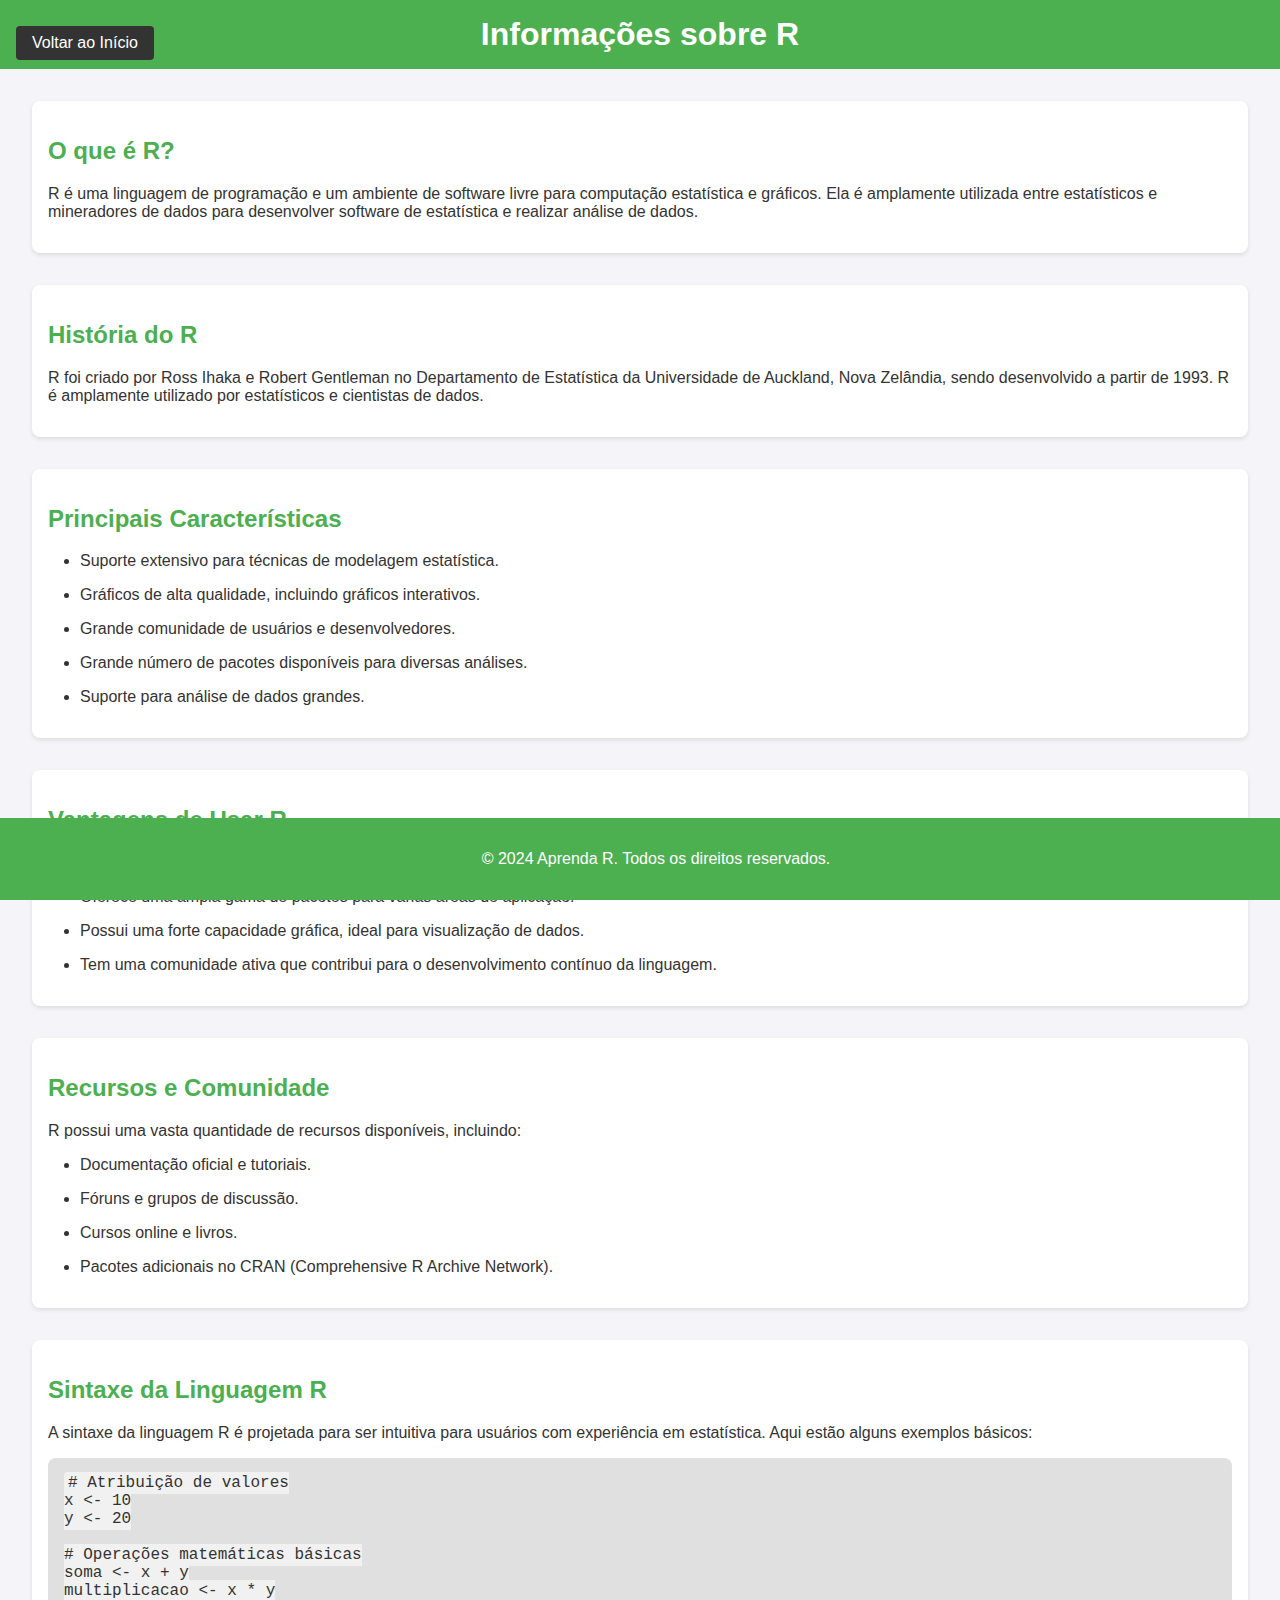
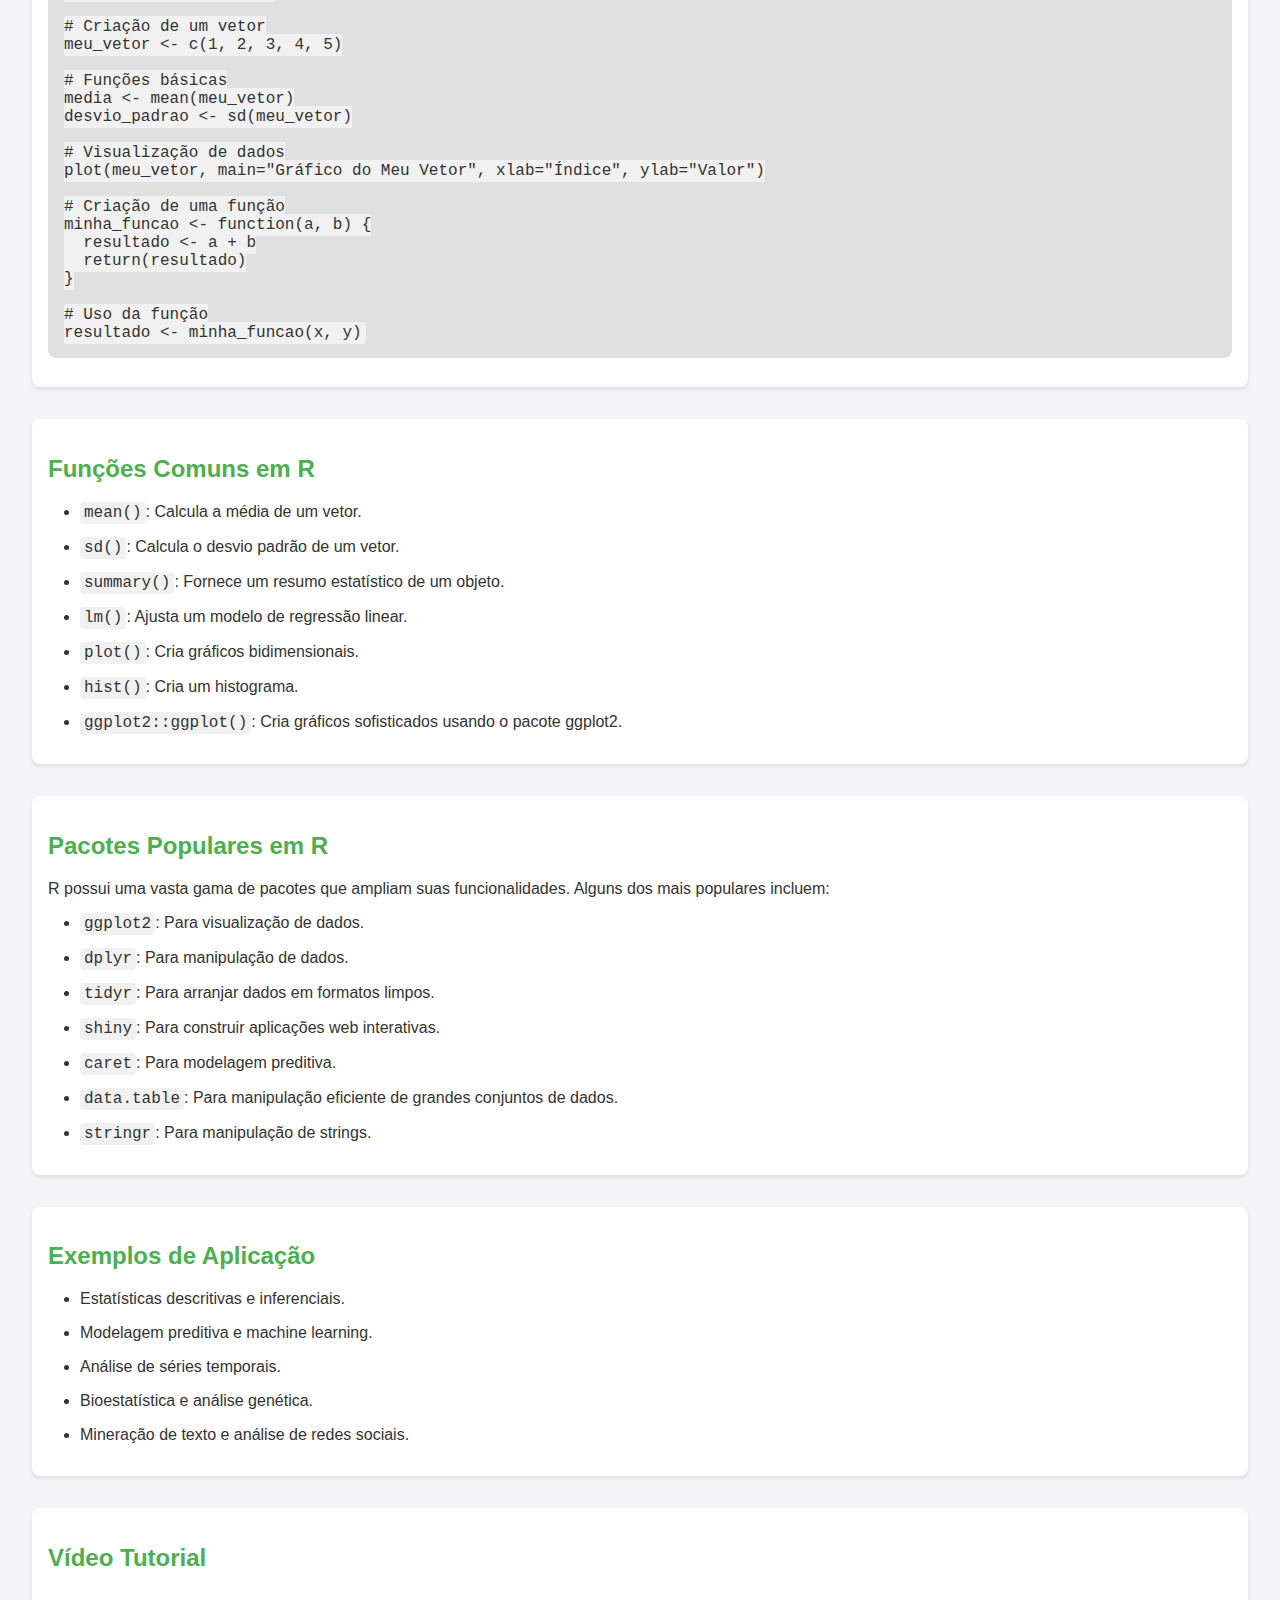
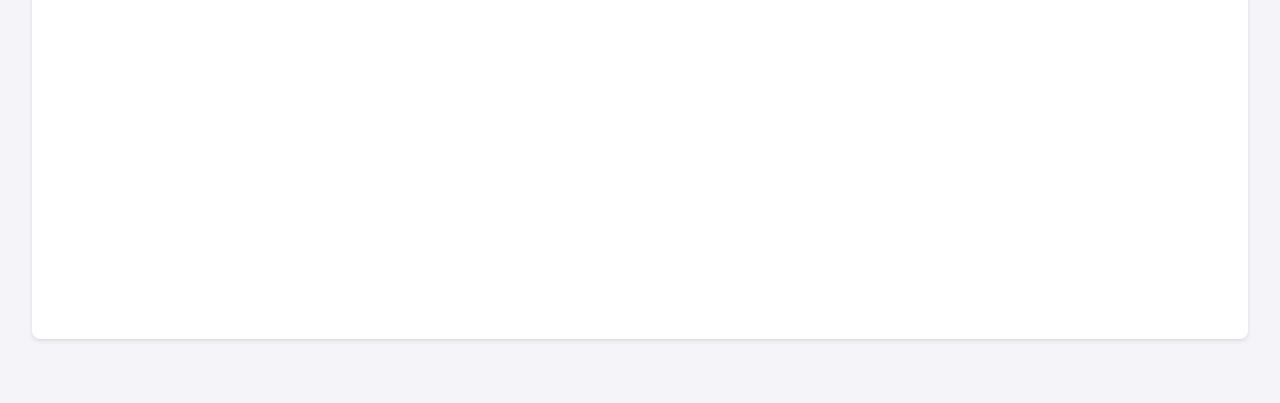
==== informacoes.html @ 686e8686 "Add files via upload" ====
<!DOCTYPE html>
<html lang="pt-BR">
<head>
    <meta charset="UTF-8">
    <meta name="viewport" content="width=device-width, initial-scale=1.0">
    <title>Informações sobre R</title>
    <link rel="stylesheet" href="style.css">
</head>
<body>
    <header>
        <h1>Informações sobre R</h1>
        <a href="index.html" class="btn">Voltar ao Início</a>
    </header>
    <main>
        <section>
            <h2>O que é R?</h2>
            <p>R é uma linguagem de programação e um ambiente de software livre para computação estatística e gráficos. Ela é amplamente utilizada entre estatísticos e mineradores de dados para desenvolver software de estatística e realizar análise de dados.</p>
        </section>
        <section>
            <h2>História do R</h2>
            <p>R foi criado por Ross Ihaka e Robert Gentleman no Departamento de Estatística da Universidade de Auckland, Nova Zelândia, sendo desenvolvido a partir de 1993. R é amplamente utilizado por estatísticos e cientistas de dados.</p>
        </section>
        <section>
            <h2>Principais Características</h2>
            <ul>
                <li>Suporte extensivo para técnicas de modelagem estatística.</li>
                <li>Gráficos de alta qualidade, incluindo gráficos interativos.</li>
                <li>Grande comunidade de usuários e desenvolvedores.</li>
                <li>Grande número de pacotes disponíveis para diversas análises.</li>
                <li>Suporte para análise de dados grandes.</li>
            </ul>
        </section>
        <section>
            <h2>Vantagens de Usar R</h2>
            <ul>
                <li>É uma linguagem de código aberto, o que significa que é gratuita para usar e modificar.</li>
                <li>Oferece uma ampla gama de pacotes para várias áreas de aplicação.</li>
                <li>Possui uma forte capacidade gráfica, ideal para visualização de dados.</li>
                <li>Tem uma comunidade ativa que contribui para o desenvolvimento contínuo da linguagem.</li>
            </ul>
        </section>
        <section>
            <h2>Recursos e Comunidade</h2>
            <p>R possui uma vasta quantidade de recursos disponíveis, incluindo:</p>
            <ul>
                <li>Documentação oficial e tutoriais.</li>
                <li>Fóruns e grupos de discussão.</li>
                <li>Cursos online e livros.</li>
                <li>Pacotes adicionais no CRAN (Comprehensive R Archive Network).</li>
            </ul>
        </section>
        <section>
            <h2>Sintaxe da Linguagem R</h2>
            <p>A sintaxe da linguagem R é projetada para ser intuitiva para usuários com experiência em estatística. Aqui estão alguns exemplos básicos:</p>
            <pre><code># Atribuição de valores
x <- 10
y <- 20

# Operações matemáticas básicas
soma <- x + y
multiplicacao <- x * y

# Criação de um vetor
meu_vetor <- c(1, 2, 3, 4, 5)

# Funções básicas
media <- mean(meu_vetor)
desvio_padrao <- sd(meu_vetor)

# Visualização de dados
plot(meu_vetor, main="Gráfico do Meu Vetor", xlab="Índice", ylab="Valor")

# Criação de uma função
minha_funcao <- function(a, b) {
  resultado <- a + b
  return(resultado)
}

# Uso da função
resultado <- minha_funcao(x, y)
</code></pre>
        </section>
        <section>
            <h2>Funções Comuns em R</h2>
            <ul>
                <li><code>mean()</code>: Calcula a média de um vetor.</li>
                <li><code>sd()</code>: Calcula o desvio padrão de um vetor.</li>
                <li><code>summary()</code>: Fornece um resumo estatístico de um objeto.</li>
                <li><code>lm()</code>: Ajusta um modelo de regressão linear.</li>
                <li><code>plot()</code>: Cria gráficos bidimensionais.</li>
                <li><code>hist()</code>: Cria um histograma.</li>
                <li><code>ggplot2::ggplot()</code>: Cria gráficos sofisticados usando o pacote ggplot2.</li>
            </ul>
        </section>
        <section>
            <h2>Pacotes Populares em R</h2>
            <p>R possui uma vasta gama de pacotes que ampliam suas funcionalidades. Alguns dos mais populares incluem:</p>
            <ul>
                <li><code>ggplot2</code>: Para visualização de dados.</li>
                <li><code>dplyr</code>: Para manipulação de dados.</li>
                <li><code>tidyr</code>: Para arranjar dados em formatos limpos.</li>
                <li><code>shiny</code>: Para construir aplicações web interativas.</li>
                <li><code>caret</code>: Para modelagem preditiva.</li>
                <li><code>data.table</code>: Para manipulação eficiente de grandes conjuntos de dados.</li>
                <li><code>stringr</code>: Para manipulação de strings.</li>
            </ul>
        </section>
        <section>
            <h2>Exemplos de Aplicação</h2>
            <ul>
                <li>Estatísticas descritivas e inferenciais.</li>
                <li>Modelagem preditiva e machine learning.</li>
                <li>Análise de séries temporais.</li>
                <li>Bioestatística e análise genética.</li>
                <li>Mineração de texto e análise de redes sociais.</li>
            </ul>
        </section>
        <section>
            <h2>Vídeo Tutorial</h2>
            <div class="video-container">
                <iframe width="560" height="315" src="https://www.youtube.com/embed/SeuLinkDoVideoAqui" frameborder="0" allow="accelerometer; autoplay; encrypted-media; gyroscope; picture-in-picture" allowfullscreen></iframe>
            </div>
        </section>
    </main>
    <footer>
        <p>&copy; 2024 Aprenda R. Todos os direitos reservados.</p>
    </footer>
</body>
</html>
---- style.css ----
/* style.css */

body {
    font-family: 'Arial', sans-serif;
    background-color: #f4f4f9;
    color: #333;
    margin: 0;
    padding: 0;
}

header {
    background-color: #4CAF50;
    color: white;
    padding: 1rem;
    text-align: center;
    position: relative;
}

header h1 {
    margin: 0;
}

header .btn {
    position: absolute;
    top: 50%;
    transform: translateY(-50%);
    left: 1rem;
    color: white;
    text-decoration: none;
    background-color: #333;
    padding: 0.5rem 1rem;
    border-radius: 4px;
}

main {
    padding: 2rem;
}

h2 {
    color: #4CAF50;
}

section {
    margin-bottom: 2rem;
    padding: 1rem;
    background: white;
    border-radius: 8px;
    box-shadow: 0 2px 4px rgba(0, 0, 0, 0.1);
}

.feature {
    display: inline-block;
    vertical-align: top;
    width: 30%;
    margin-right: 1.5%;
}

.feature:last-child {
    margin-right: 0;
}

.feature h2 {
    font-size: 1.5rem;
}

.feature p {
    font-size: 1rem;
}

.btn {
    display: inline-block;
    padding: 0.5rem 1rem;
    color: white;
    background-color: #4CAF50;
    text-decoration: none;
    border-radius: 4px;
    margin-top: 0.5rem;
}

ol {
    list-style-type: decimal;
    padding-left: 2rem;
}

li {
    margin-bottom: 1rem;
}

li h3 {
    font-size: 1.25rem;
    color: #333;
}

ul {
    list-style-type: disc;
    padding-left: 2rem;
}

pre {
    background-color: #e0e0e0;
    padding: 1rem;
    border-radius: 8px;
    overflow-x: auto;
}

footer {
    background-color: #4CAF50;
    color: white;
    text-align: center;
    padding: 1rem;
    position: fixed;
    bottom: 0;
    width: 100%;
}

.video-container {
    text-align: center;
    margin-top: 2rem;
}

.video-container iframe {
    max-width: 100%;
    border: none;
}

code {
    background-color: #f1f1f1;
    padding: 2px 4px;
    border-radius: 4px;
    font-family: 'Courier New', Courier, monospace;
}
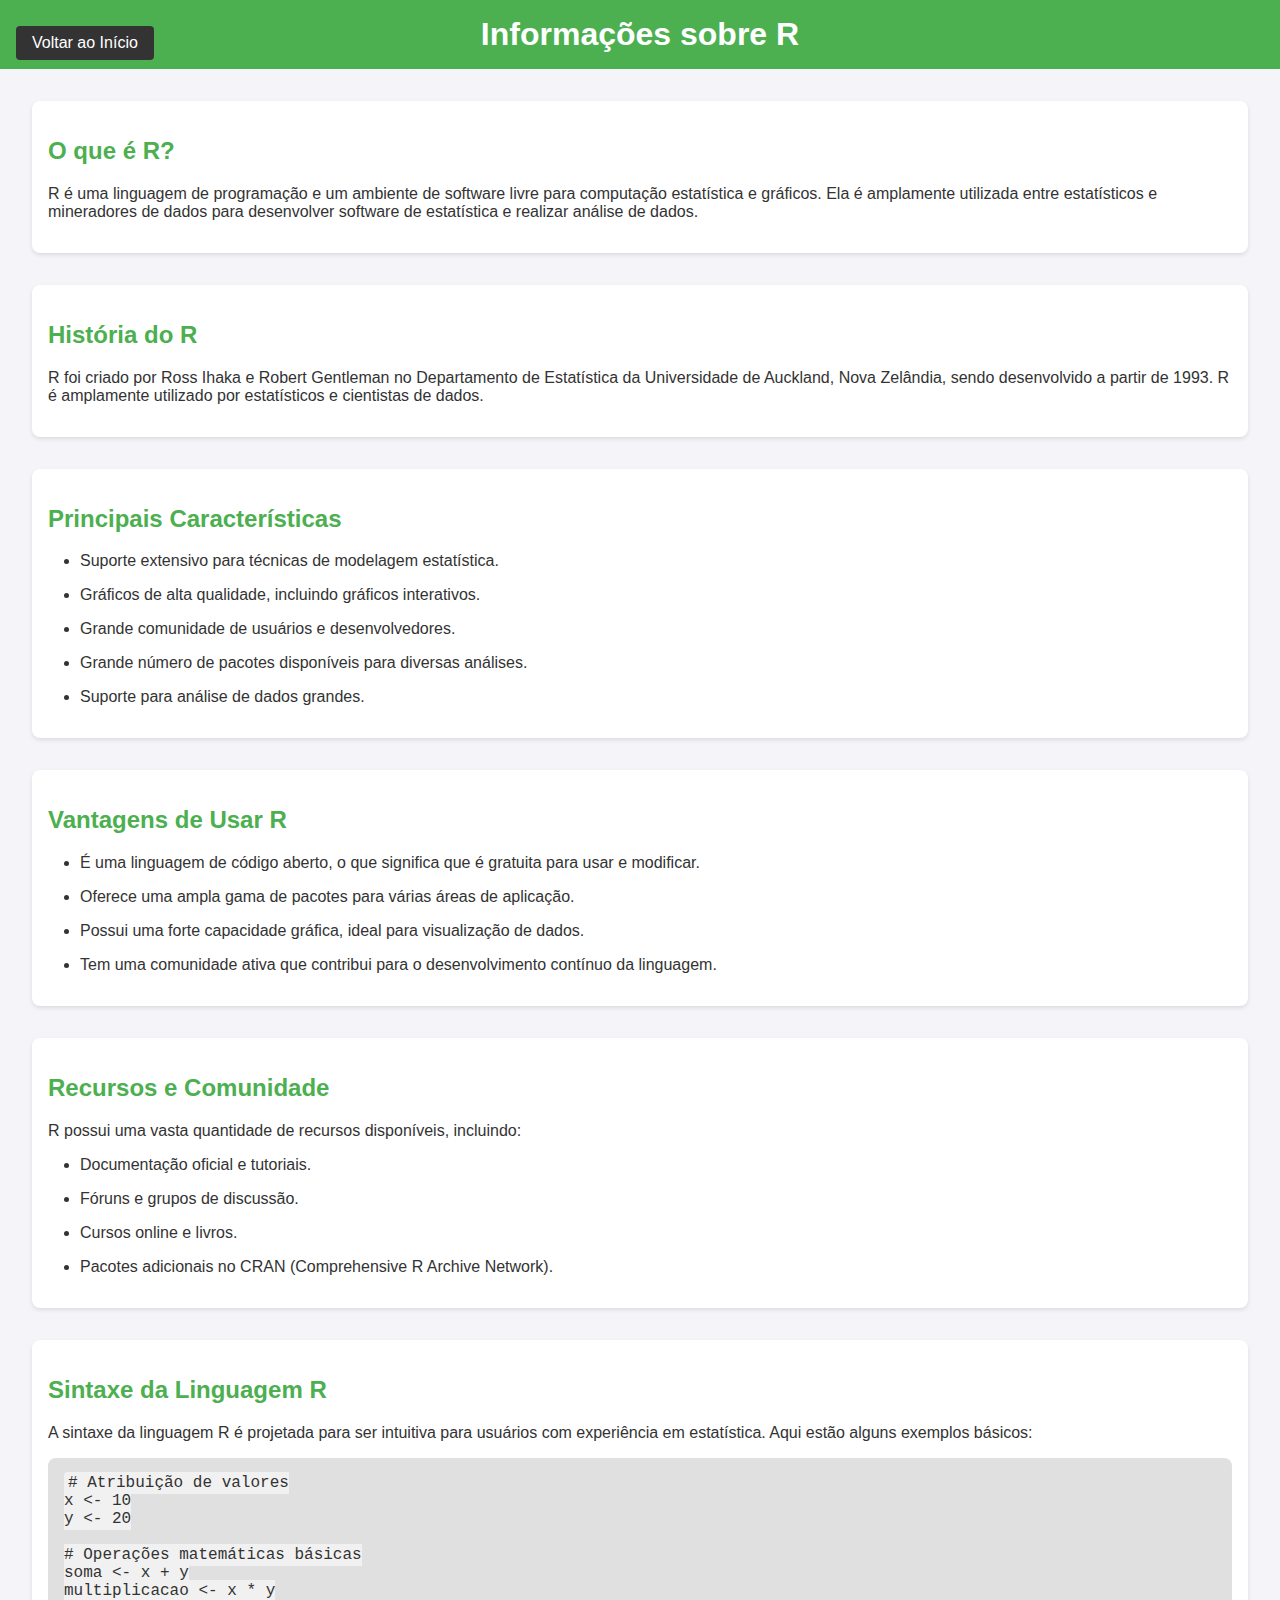
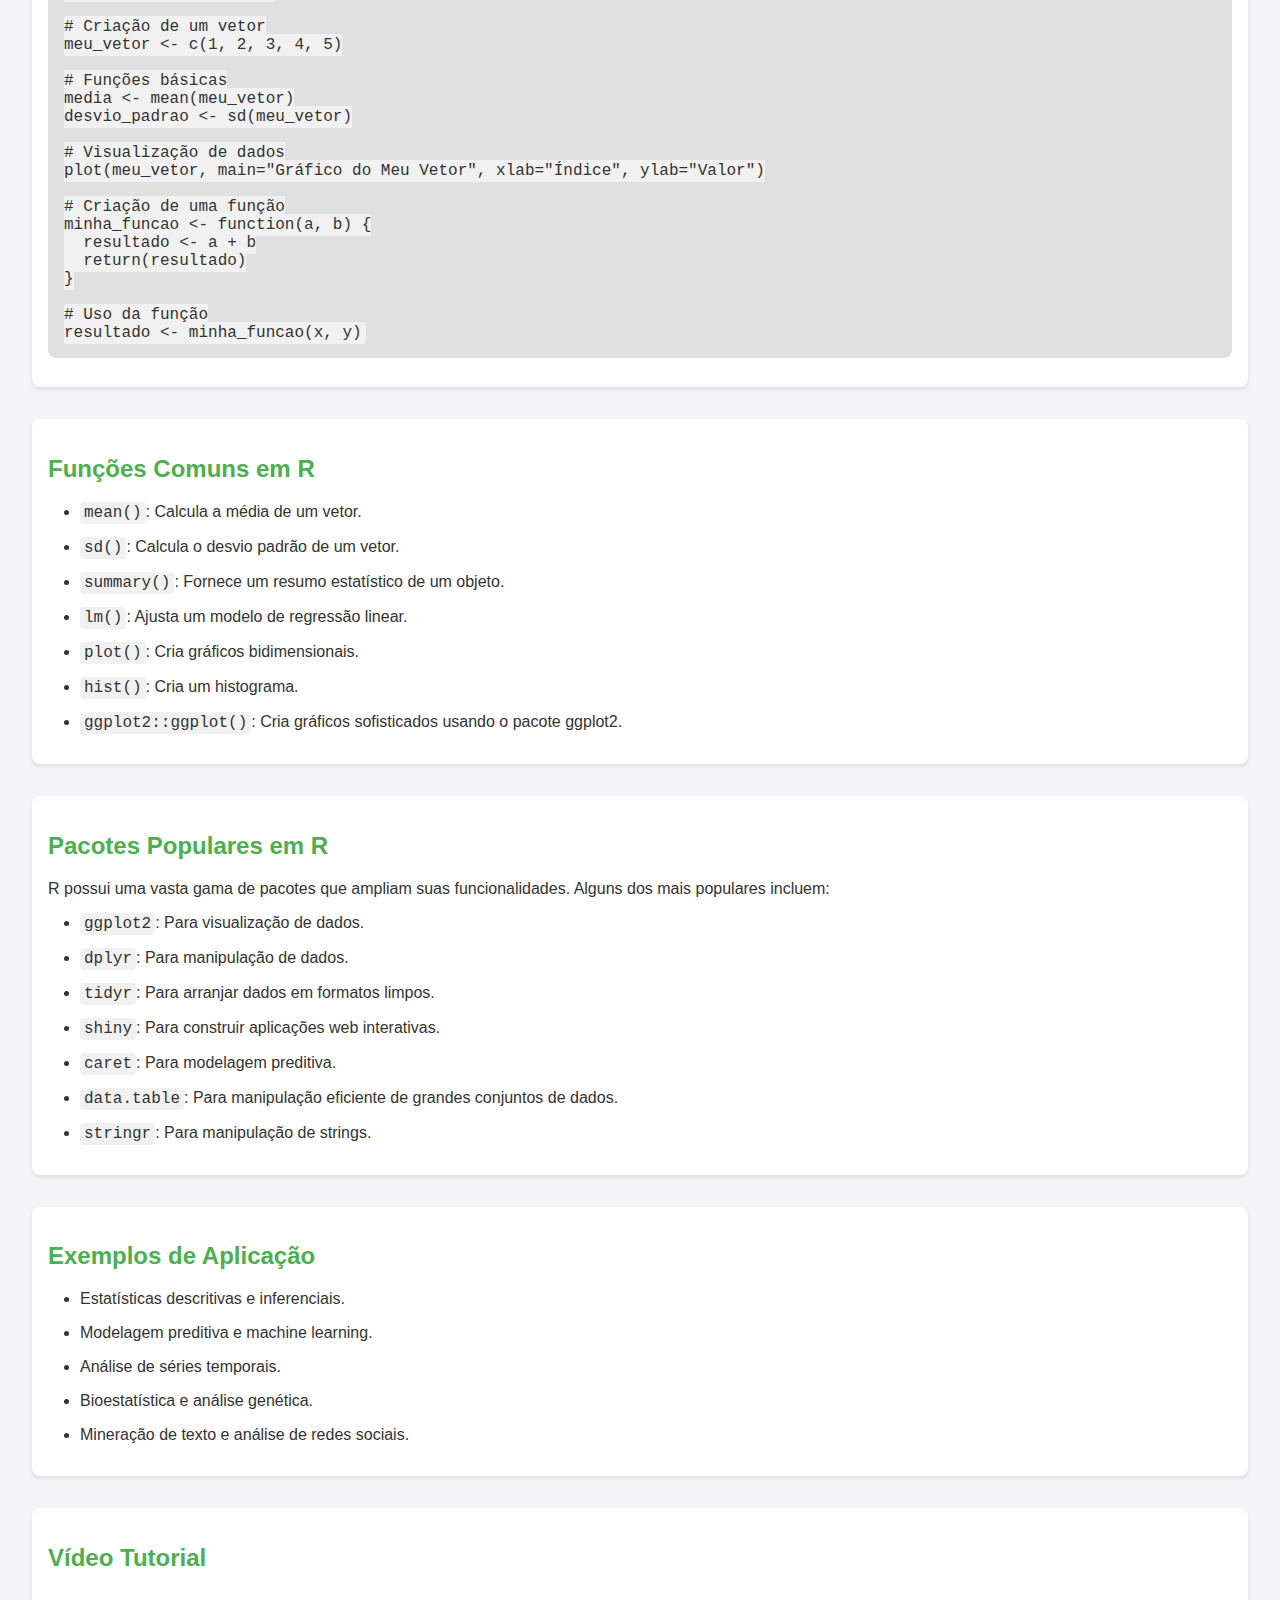
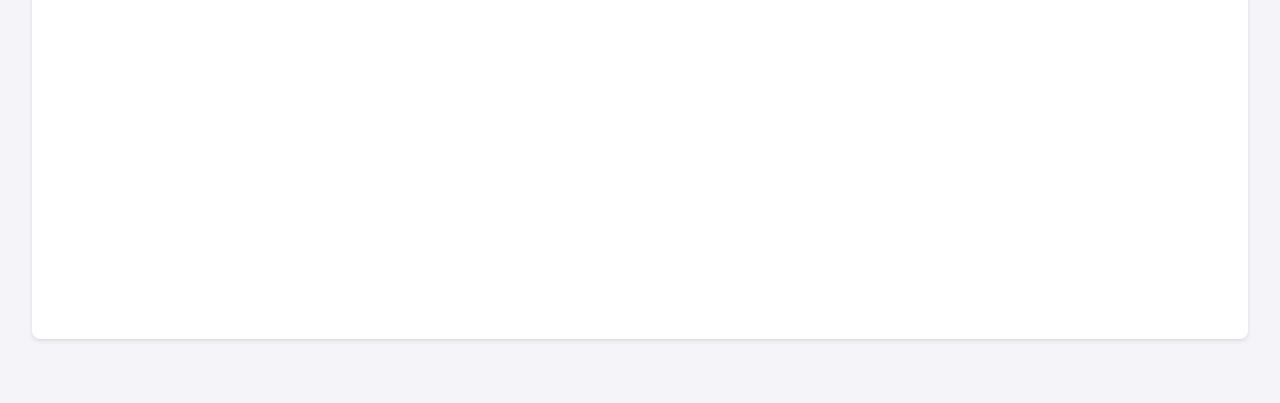
==== commit 5c948a8d: "Adicionando página de informações com correção" ====
--- a/informacoes.html
+++ b/informacoes.html
@@ -122,8 +122,5 @@
             </div>
         </section>
     </main>
-    <footer>
-        <p>&copy; 2024 Aprenda R. Todos os direitos reservados.</p>
-    </footer>
 </body>
 </html>
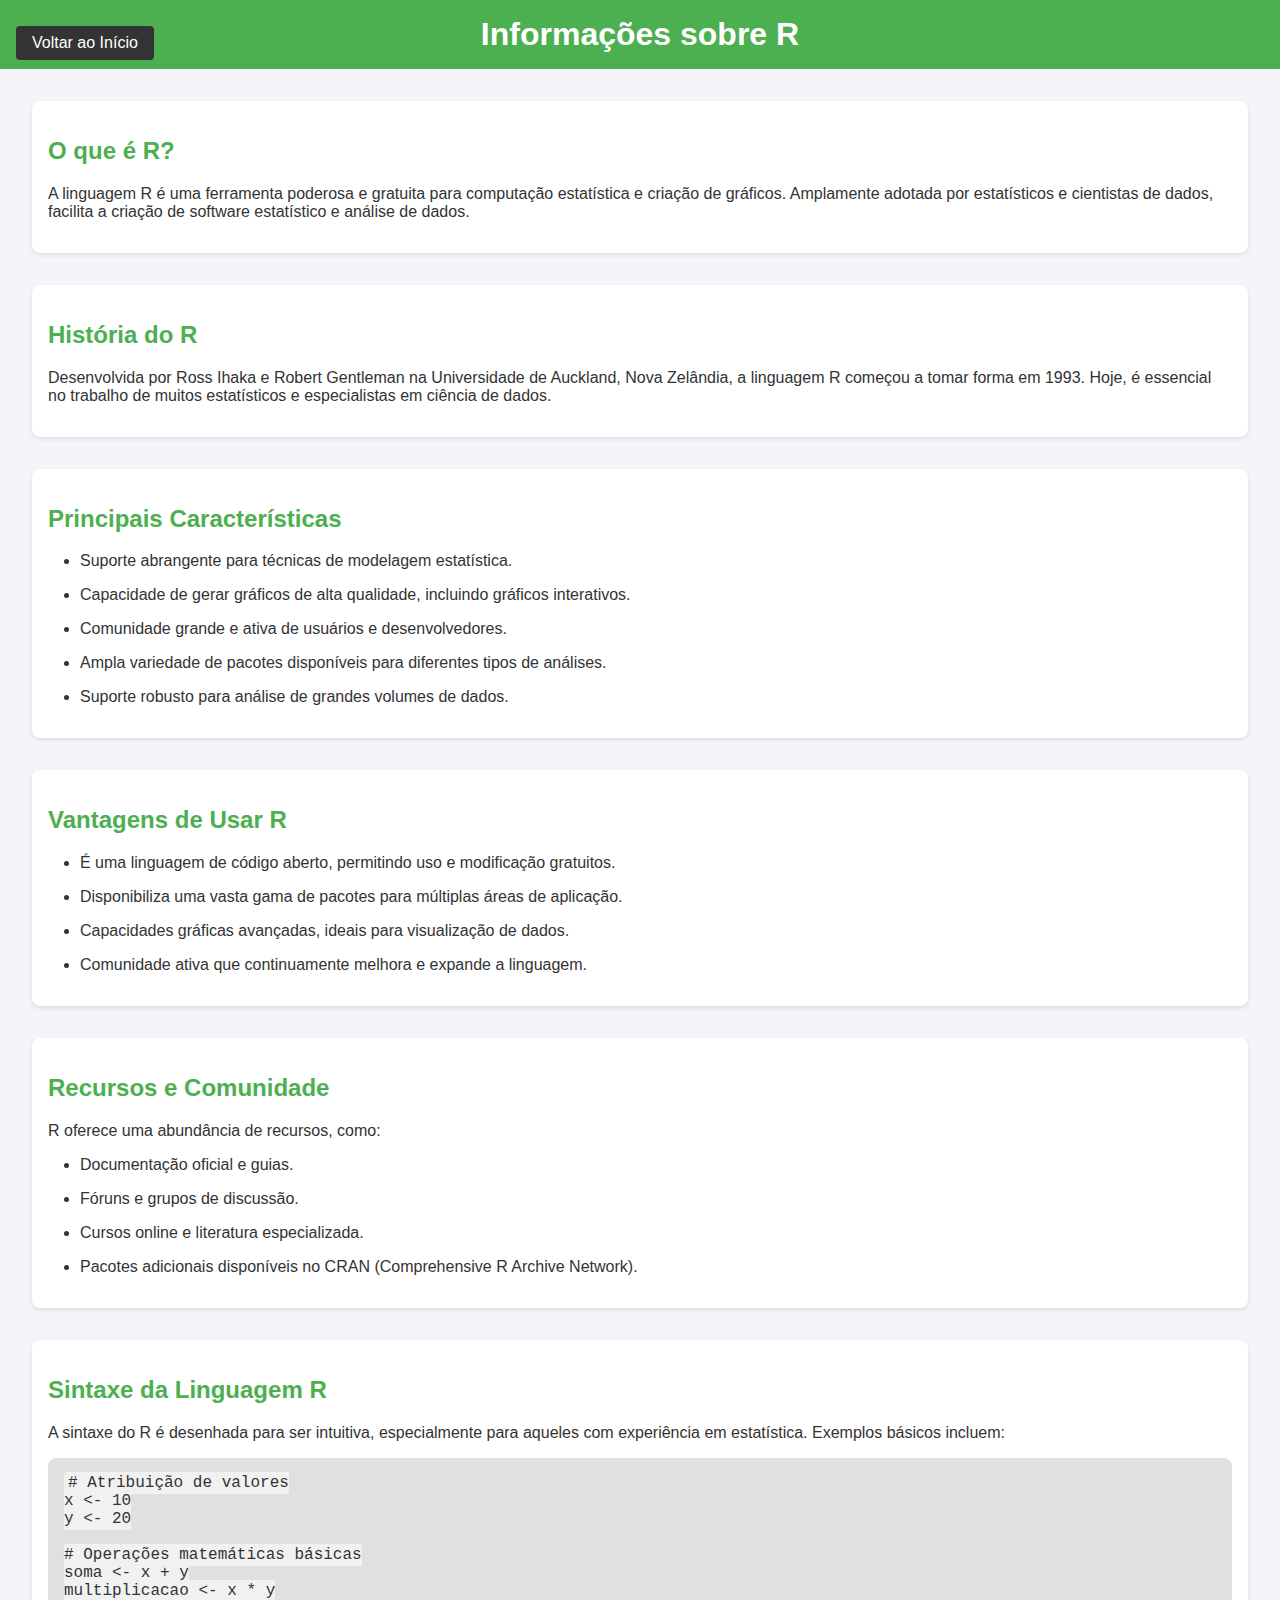
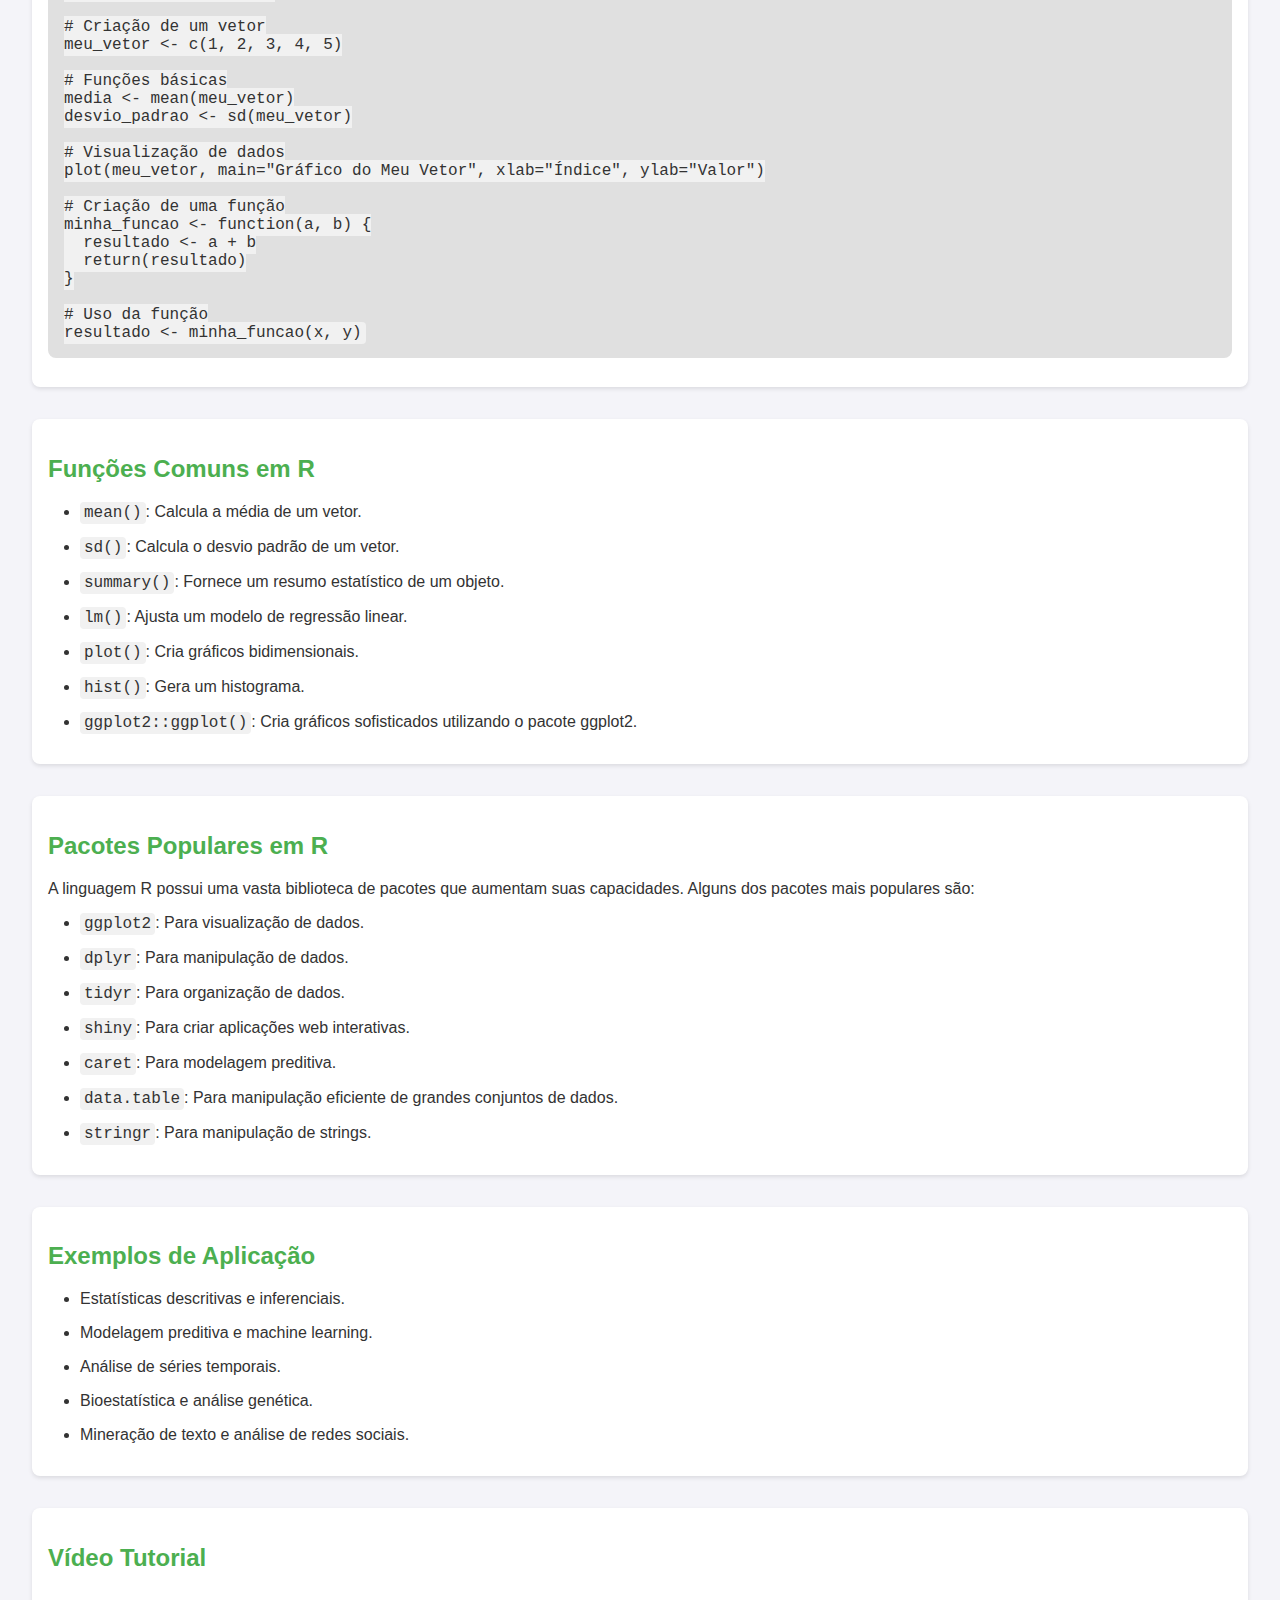
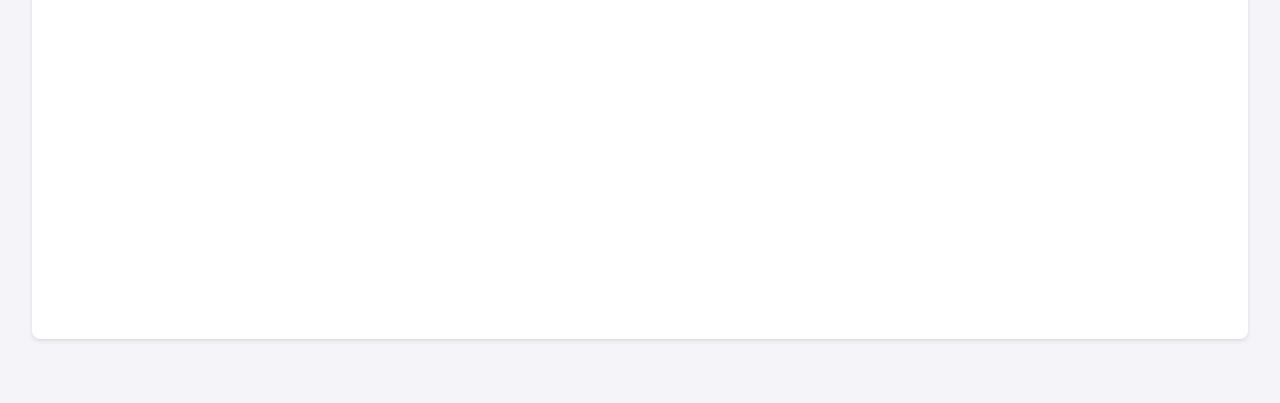
==== commit ebf2f278: "pronto" ====
--- a/informacoes.html
+++ b/informacoes.html
@@ -1,58 +1,90 @@
 <!DOCTYPE html>
 <html lang="pt-BR">
-<head>
-    <meta charset="UTF-8">
-    <meta name="viewport" content="width=device-width, initial-scale=1.0">
+  <head>
+    <meta charset="UTF-8" />
+    <meta name="viewport" content="width=device-width, initial-scale=1.0" />
     <title>Informações sobre R</title>
-    <link rel="stylesheet" href="style.css">
-</head>
-<body>
+    <link rel="stylesheet" href="style.css" />
+  </head>
+  <body>
     <header>
-        <h1>Informações sobre R</h1>
-        <a href="index.html" class="btn">Voltar ao Início</a>
+      <h1>Informações sobre R</h1>
+      <a href="index.html" class="btn">Voltar ao Início</a>
     </header>
     <main>
-        <section>
-            <h2>O que é R?</h2>
-            <p>R é uma linguagem de programação e um ambiente de software livre para computação estatística e gráficos. Ela é amplamente utilizada entre estatísticos e mineradores de dados para desenvolver software de estatística e realizar análise de dados.</p>
-        </section>
-        <section>
-            <h2>História do R</h2>
-            <p>R foi criado por Ross Ihaka e Robert Gentleman no Departamento de Estatística da Universidade de Auckland, Nova Zelândia, sendo desenvolvido a partir de 1993. R é amplamente utilizado por estatísticos e cientistas de dados.</p>
-        </section>
-        <section>
-            <h2>Principais Características</h2>
-            <ul>
-                <li>Suporte extensivo para técnicas de modelagem estatística.</li>
-                <li>Gráficos de alta qualidade, incluindo gráficos interativos.</li>
-                <li>Grande comunidade de usuários e desenvolvedores.</li>
-                <li>Grande número de pacotes disponíveis para diversas análises.</li>
-                <li>Suporte para análise de dados grandes.</li>
-            </ul>
-        </section>
-        <section>
-            <h2>Vantagens de Usar R</h2>
-            <ul>
-                <li>É uma linguagem de código aberto, o que significa que é gratuita para usar e modificar.</li>
-                <li>Oferece uma ampla gama de pacotes para várias áreas de aplicação.</li>
-                <li>Possui uma forte capacidade gráfica, ideal para visualização de dados.</li>
-                <li>Tem uma comunidade ativa que contribui para o desenvolvimento contínuo da linguagem.</li>
-            </ul>
-        </section>
-        <section>
-            <h2>Recursos e Comunidade</h2>
-            <p>R possui uma vasta quantidade de recursos disponíveis, incluindo:</p>
-            <ul>
-                <li>Documentação oficial e tutoriais.</li>
-                <li>Fóruns e grupos de discussão.</li>
-                <li>Cursos online e livros.</li>
-                <li>Pacotes adicionais no CRAN (Comprehensive R Archive Network).</li>
-            </ul>
-        </section>
-        <section>
-            <h2>Sintaxe da Linguagem R</h2>
-            <p>A sintaxe da linguagem R é projetada para ser intuitiva para usuários com experiência em estatística. Aqui estão alguns exemplos básicos:</p>
-            <pre><code># Atribuição de valores
+      <section>
+        <h2>O que é R?</h2>
+        <p>
+          A linguagem R é uma ferramenta poderosa e gratuita para computação
+          estatística e criação de gráficos. Amplamente adotada por estatísticos
+          e cientistas de dados, facilita a criação de software estatístico e
+          análise de dados.
+        </p>
+      </section>
+      <section>
+        <h2>História do R</h2>
+        <p>
+          Desenvolvida por Ross Ihaka e Robert Gentleman na Universidade de
+          Auckland, Nova Zelândia, a linguagem R começou a tomar forma em 1993.
+          Hoje, é essencial no trabalho de muitos estatísticos e especialistas
+          em ciência de dados.
+        </p>
+      </section>
+      <section>
+        <h2>Principais Características</h2>
+        <ul>
+          <li>Suporte abrangente para técnicas de modelagem estatística.</li>
+          <li>
+            Capacidade de gerar gráficos de alta qualidade, incluindo gráficos
+            interativos.
+          </li>
+          <li>Comunidade grande e ativa de usuários e desenvolvedores.</li>
+          <li>
+            Ampla variedade de pacotes disponíveis para diferentes tipos de
+            análises.
+          </li>
+          <li>Suporte robusto para análise de grandes volumes de dados.</li>
+        </ul>
+      </section>
+      <section>
+        <h2>Vantagens de Usar R</h2>
+        <ul>
+          <li>
+            É uma linguagem de código aberto, permitindo uso e modificação
+            gratuitos.
+          </li>
+          <li>
+            Disponibiliza uma vasta gama de pacotes para múltiplas áreas de
+            aplicação.
+          </li>
+          <li>
+            Capacidades gráficas avançadas, ideais para visualização de dados.
+          </li>
+          <li>
+            Comunidade ativa que continuamente melhora e expande a linguagem.
+          </li>
+        </ul>
+      </section>
+      <section>
+        <h2>Recursos e Comunidade</h2>
+        <p>R oferece uma abundância de recursos, como:</p>
+        <ul>
+          <li>Documentação oficial e guias.</li>
+          <li>Fóruns e grupos de discussão.</li>
+          <li>Cursos online e literatura especializada.</li>
+          <li>
+            Pacotes adicionais disponíveis no CRAN (Comprehensive R Archive
+            Network).
+          </li>
+        </ul>
+      </section>
+      <section>
+        <h2>Sintaxe da Linguagem R</h2>
+        <p>
+          A sintaxe do R é desenhada para ser intuitiva, especialmente para
+          aqueles com experiência em estatística. Exemplos básicos incluem:
+        </p>
+        <pre><code># Atribuição de valores
 x <- 10
 y <- 20
 
@@ -79,48 +111,68 @@
 # Uso da função
 resultado <- minha_funcao(x, y)
 </code></pre>
-        </section>
-        <section>
-            <h2>Funções Comuns em R</h2>
-            <ul>
-                <li><code>mean()</code>: Calcula a média de um vetor.</li>
-                <li><code>sd()</code>: Calcula o desvio padrão de um vetor.</li>
-                <li><code>summary()</code>: Fornece um resumo estatístico de um objeto.</li>
-                <li><code>lm()</code>: Ajusta um modelo de regressão linear.</li>
-                <li><code>plot()</code>: Cria gráficos bidimensionais.</li>
-                <li><code>hist()</code>: Cria um histograma.</li>
-                <li><code>ggplot2::ggplot()</code>: Cria gráficos sofisticados usando o pacote ggplot2.</li>
-            </ul>
-        </section>
-        <section>
-            <h2>Pacotes Populares em R</h2>
-            <p>R possui uma vasta gama de pacotes que ampliam suas funcionalidades. Alguns dos mais populares incluem:</p>
-            <ul>
-                <li><code>ggplot2</code>: Para visualização de dados.</li>
-                <li><code>dplyr</code>: Para manipulação de dados.</li>
-                <li><code>tidyr</code>: Para arranjar dados em formatos limpos.</li>
-                <li><code>shiny</code>: Para construir aplicações web interativas.</li>
-                <li><code>caret</code>: Para modelagem preditiva.</li>
-                <li><code>data.table</code>: Para manipulação eficiente de grandes conjuntos de dados.</li>
-                <li><code>stringr</code>: Para manipulação de strings.</li>
-            </ul>
-        </section>
-        <section>
-            <h2>Exemplos de Aplicação</h2>
-            <ul>
-                <li>Estatísticas descritivas e inferenciais.</li>
-                <li>Modelagem preditiva e machine learning.</li>
-                <li>Análise de séries temporais.</li>
-                <li>Bioestatística e análise genética.</li>
-                <li>Mineração de texto e análise de redes sociais.</li>
-            </ul>
-        </section>
-        <section>
-            <h2>Vídeo Tutorial</h2>
-            <div class="video-container">
-                <iframe width="560" height="315" src="https://www.youtube.com/embed/SeuLinkDoVideoAqui" frameborder="0" allow="accelerometer; autoplay; encrypted-media; gyroscope; picture-in-picture" allowfullscreen></iframe>
-            </div>
-        </section>
+      </section>
+      <section>
+        <h2>Funções Comuns em R</h2>
+        <ul>
+          <li><code>mean()</code>: Calcula a média de um vetor.</li>
+          <li><code>sd()</code>: Calcula o desvio padrão de um vetor.</li>
+          <li>
+            <code>summary()</code>: Fornece um resumo estatístico de um objeto.
+          </li>
+          <li><code>lm()</code>: Ajusta um modelo de regressão linear.</li>
+          <li><code>plot()</code>: Cria gráficos bidimensionais.</li>
+          <li><code>hist()</code>: Gera um histograma.</li>
+          <li>
+            <code>ggplot2::ggplot()</code>: Cria gráficos sofisticados
+            utilizando o pacote ggplot2.
+          </li>
+        </ul>
+      </section>
+      <section>
+        <h2>Pacotes Populares em R</h2>
+        <p>
+          A linguagem R possui uma vasta biblioteca de pacotes que aumentam suas
+          capacidades. Alguns dos pacotes mais populares são:
+        </p>
+        <ul>
+          <li><code>ggplot2</code>: Para visualização de dados.</li>
+          <li><code>dplyr</code>: Para manipulação de dados.</li>
+          <li><code>tidyr</code>: Para organização de dados.</li>
+          <li><code>shiny</code>: Para criar aplicações web interativas.</li>
+          <li><code>caret</code>: Para modelagem preditiva.</li>
+          <li>
+            <code>data.table</code>: Para manipulação eficiente de grandes
+            conjuntos de dados.
+          </li>
+          <li><code>stringr</code>: Para manipulação de strings.</li>
+        </ul>
+      </section>
+      <section>
+        <h2>Exemplos de Aplicação</h2>
+        <ul>
+          <li>Estatísticas descritivas e inferenciais.</li>
+          <li>Modelagem preditiva e machine learning.</li>
+          <li>Análise de séries temporais.</li>
+          <li>Bioestatística e análise genética.</li>
+          <li>Mineração de texto e análise de redes sociais.</li>
+        </ul>
+      </section>
+      <section>
+        <h2>Vídeo Tutorial</h2>
+        <div class="video-container">
+          <iframe
+            width="560"
+            height="315"
+            src="https://www.youtube.com/embed/R4E9bRbfdds?si=vm35EFe5PTIg0-uD"
+            title="YouTube video player"
+            frameborder="0"
+            allow="accelerometer; autoplay; clipboard-write; encrypted-media; gyroscope; picture-in-picture; web-share"
+            referrerpolicy="strict-origin-when-cross-origin"
+            allowfullscreen
+          ></iframe>
+        </div>
+      </section>
     </main>
-</body>
+  </body>
 </html>
